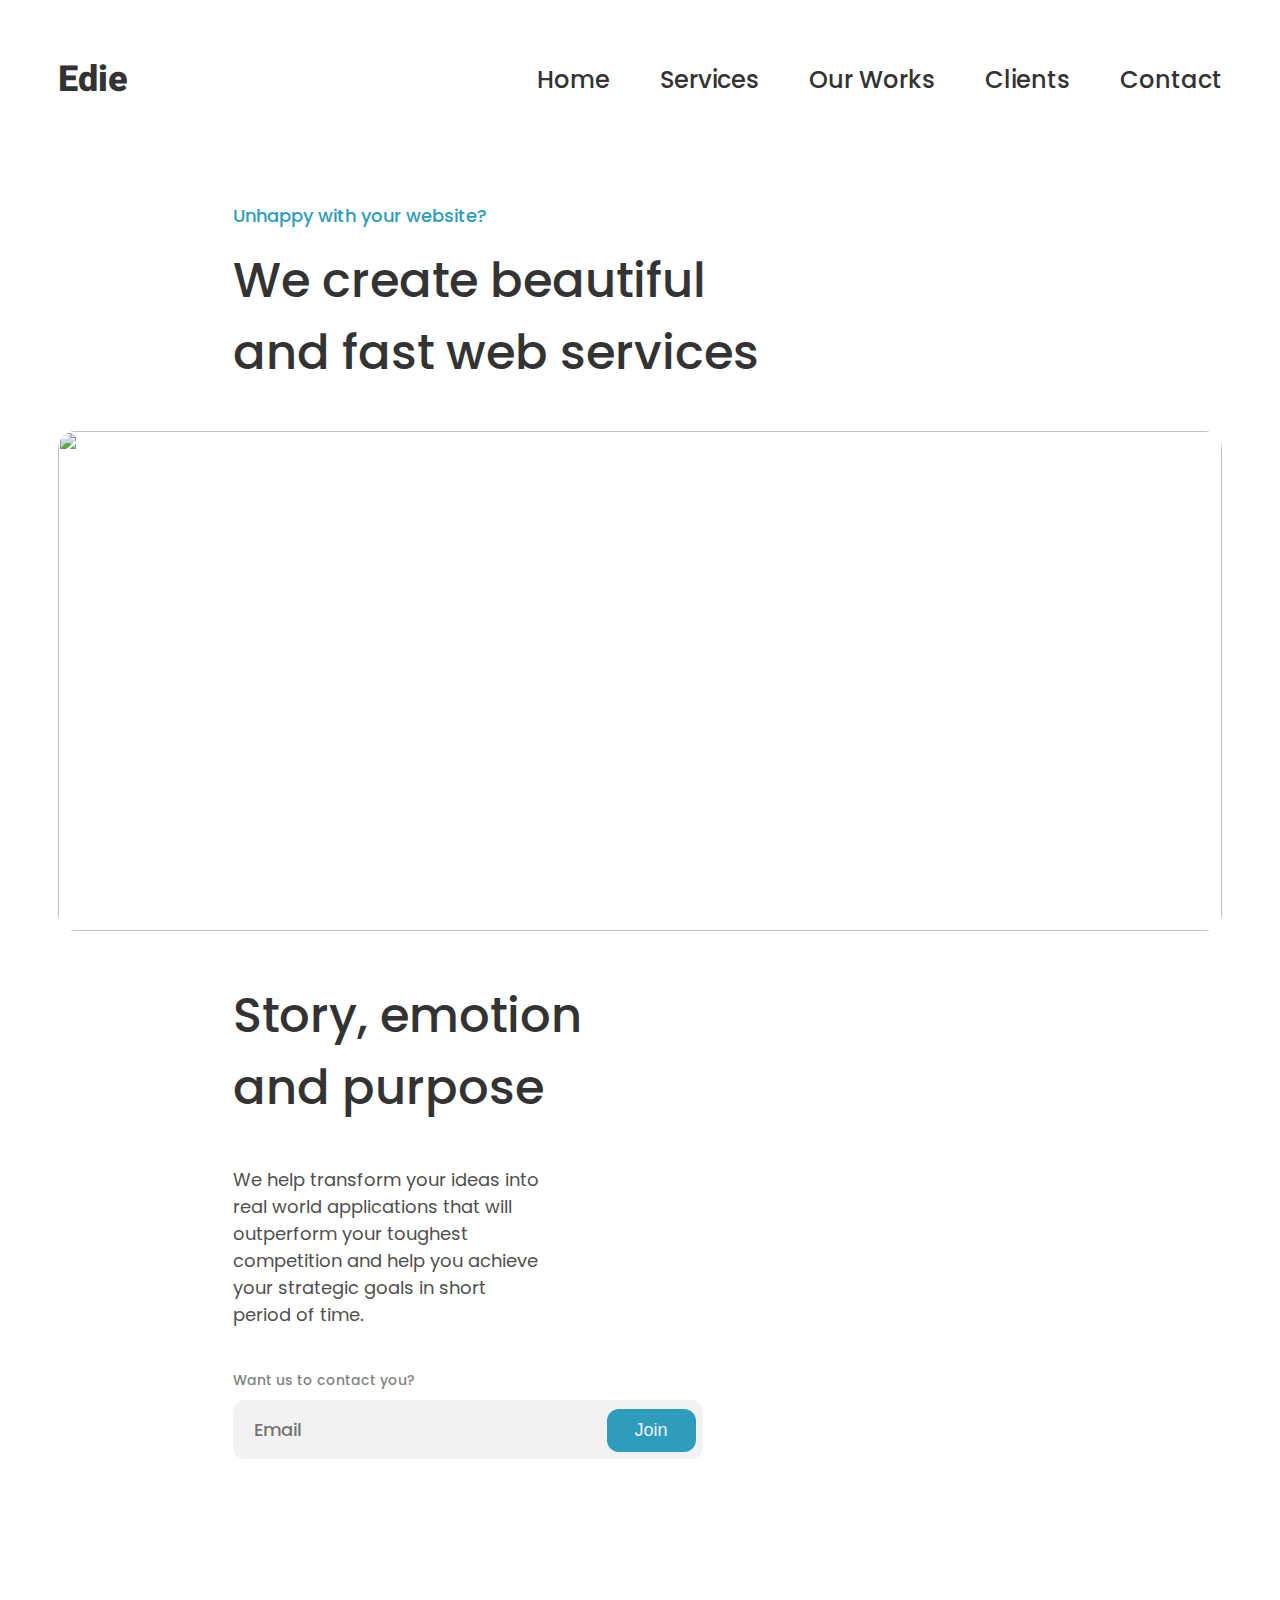
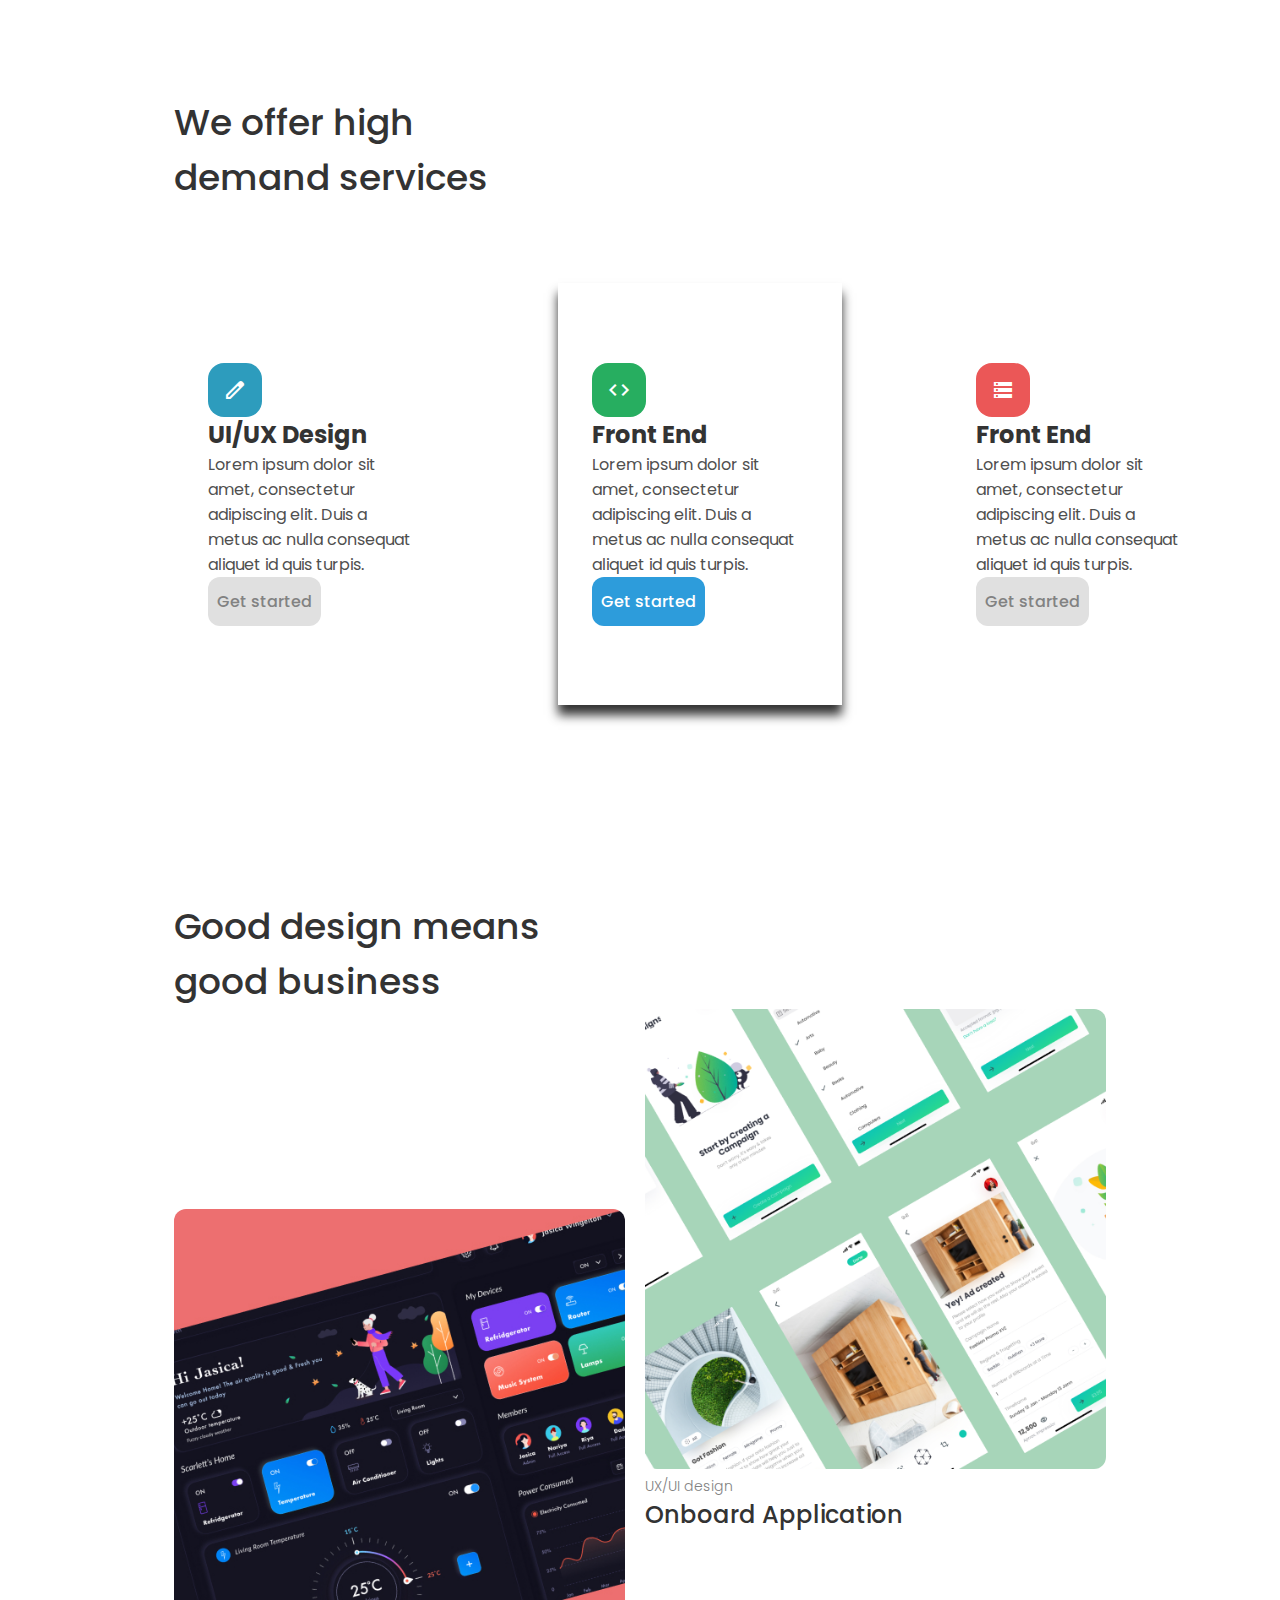
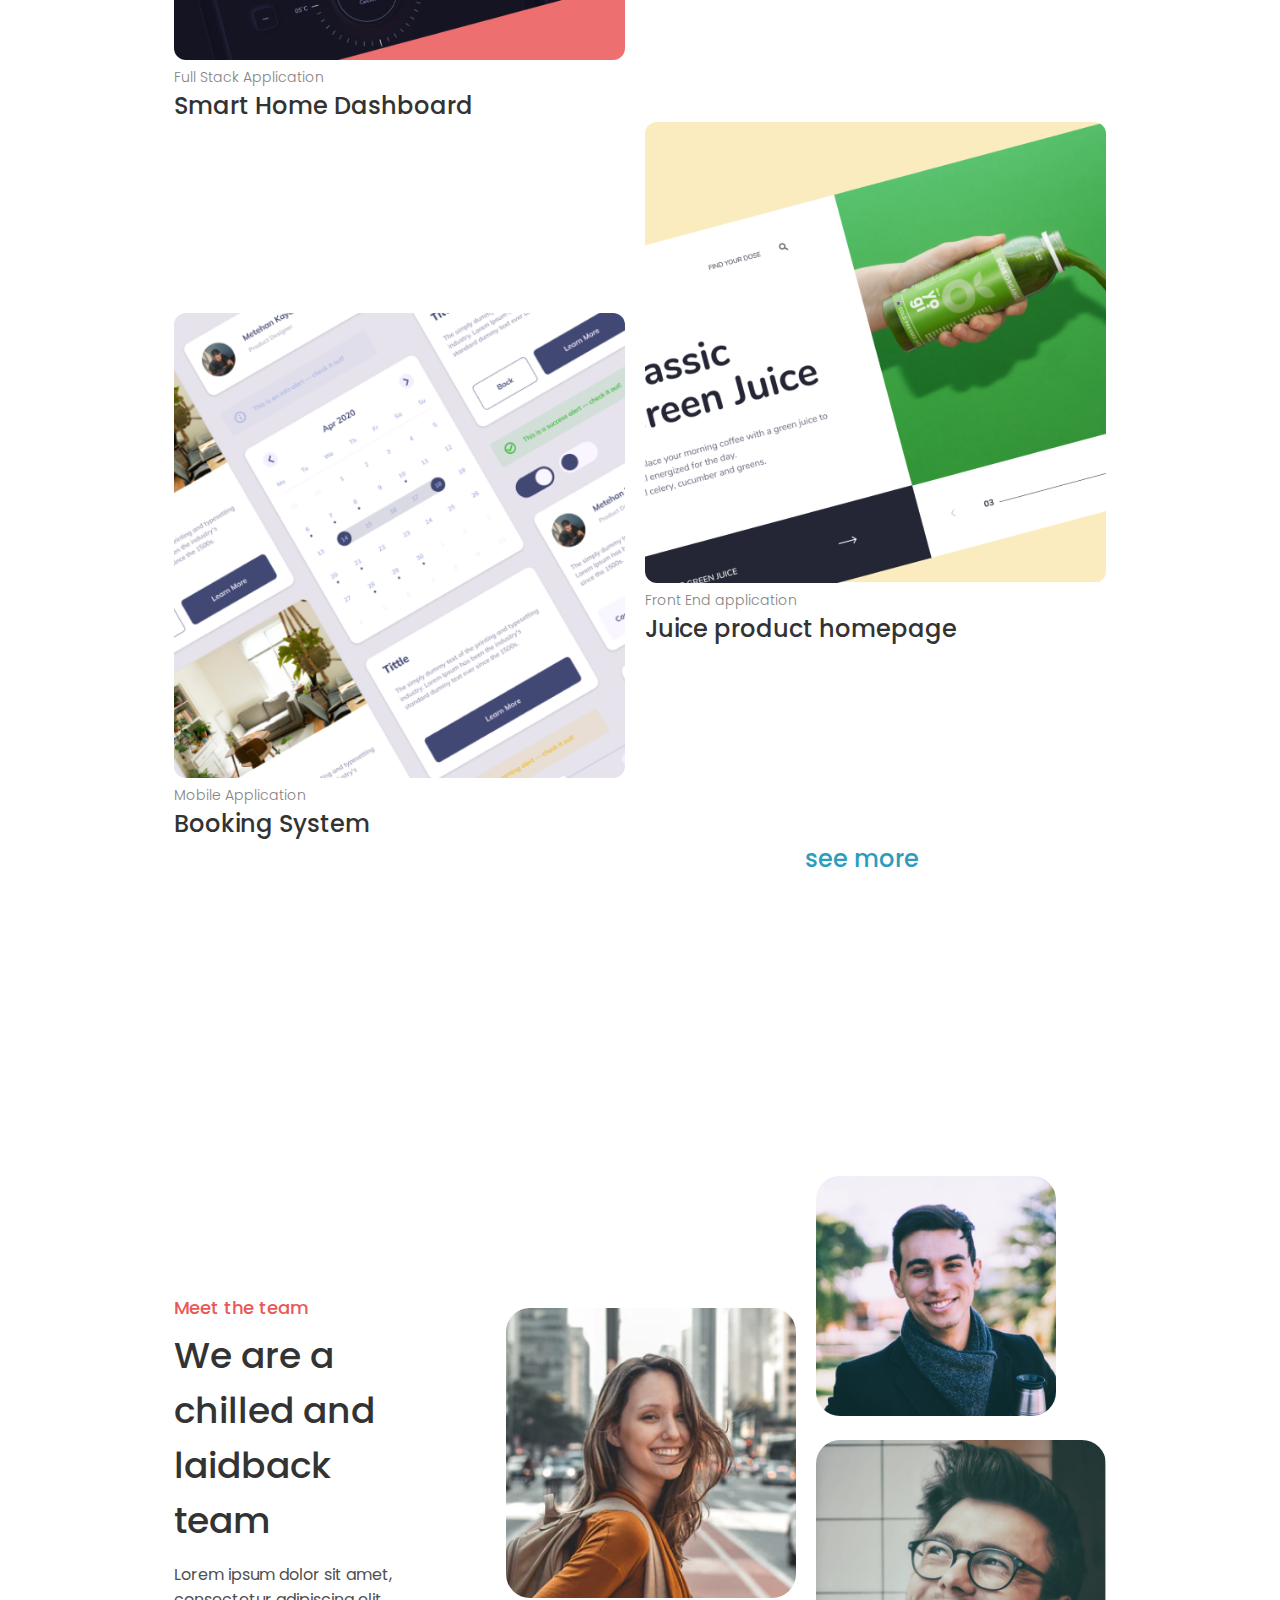
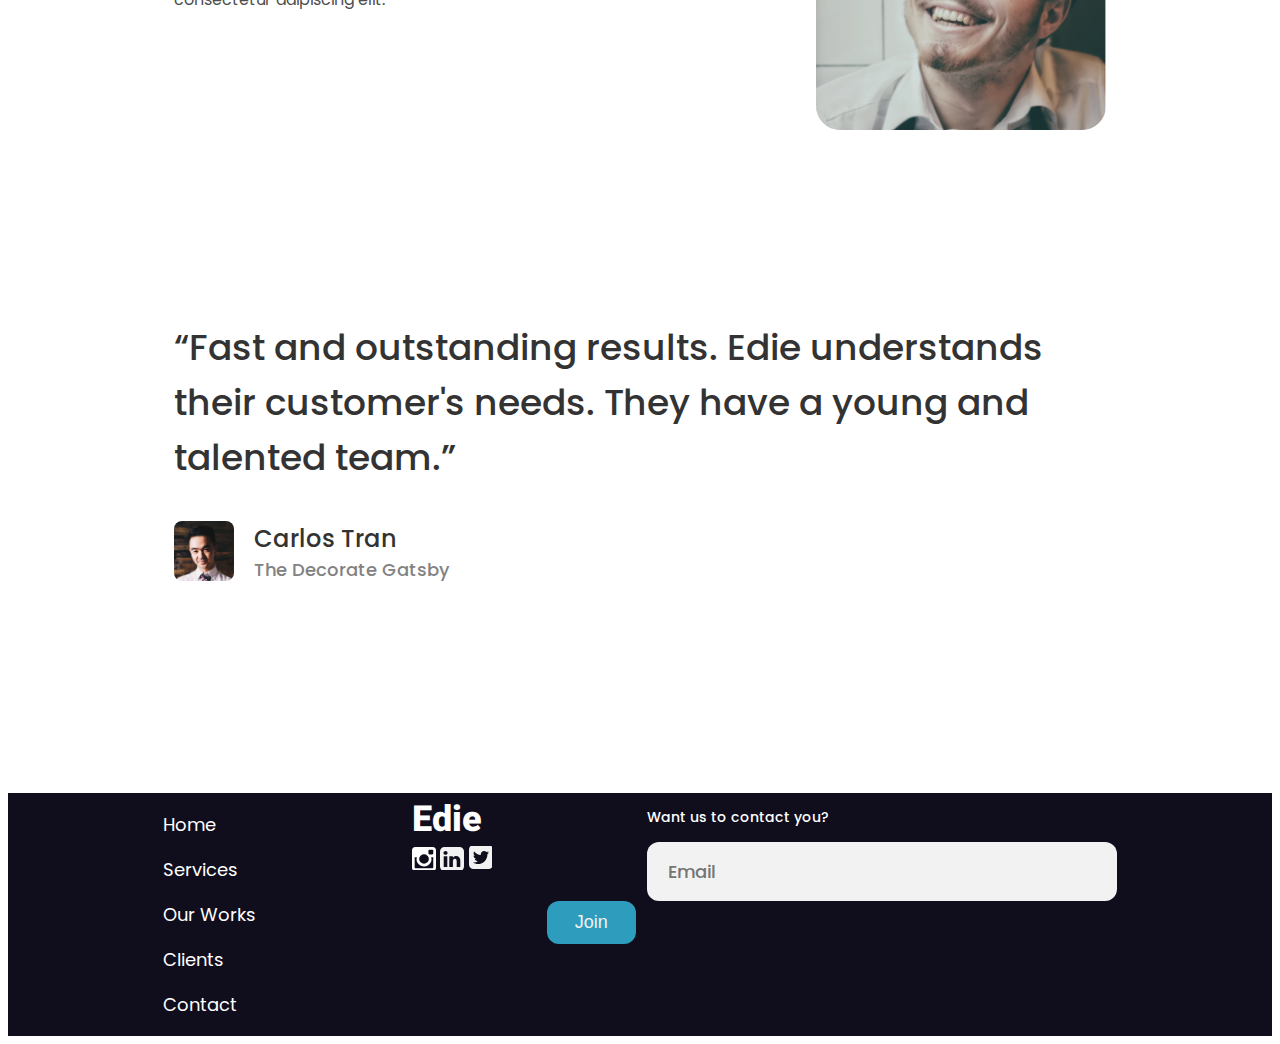
==== challenge-homepage/index.html @ 55cdc0e5 "teampage-challenge desktop done" ====
<!DOCTYPE html>
<html lang="en">
  <head>
    <meta charset="utf-8" />
    <meta
      name="viewport"
      content="width=device-width, initial-scale=1,
  maximum-scale=5"
    />

    <link rel="icon" href="devchallenges.png" />

    <link
      rel="shortcut icon"
      type="image/x-icon"
      href="https://devchallenges.io/"
    />

    <link
      href="https://fonts.googleapis.com/css2?family=Poppins:wght@400;500&display=swap"
      rel="stylesheet"
    />

    <!--Icons-->
    <link rel="stylesheet" href="https://fonts.googleapis.com/css2?family=Material+Symbols+Outlined:opsz,wght,FILL,GRAD@48,400,0,0" />
    <link rel="stylesheet" href="https://fonts.googleapis.com/css2?family=Material+Symbols+Outlined:opsz,wght,FILL,GRAD@48,400,0,0" />
    <link rel="stylesheet" href="https://fonts.googleapis.com/css2?family=Material+Symbols+Outlined:opsz,wght,FILL,GRAD@48,400,0,0" />
    <link rel="stylesheet" href="https://fonts.googleapis.com/css2?family=Material+Symbols+Outlined:opsz,wght,FILL,GRAD@48,400,0,0" />
    
    <!--Fonts-->
    <link rel="preconnect" href="https://fonts.googleapis.com">
    <link rel="preconnect" href="https://fonts.gstatic.com" crossorigin>
    <link href="https://fonts.googleapis.com/css2?family=Heebo:wght@800&display=swap" rel="stylesheet">

    <link rel="preconnect" href="https://fonts.googleapis.com">
    <link rel="preconnect" href="https://fonts.gstatic.com" crossorigin>
    <link href="https://fonts.googleapis.com/css2?family=Poppins:wght@300;400;500;700&display=swap" rel="stylesheet">


    <link rel = "stylesheet" href = "stylesheet.css">    

    <title>Edie Homepage</title>



  </head>
  <body>
    <main class = "home-page">
      <div class="title-and-nav">
        <div class="title-container">
          <p class = "title">Edie</p>
        </div>
        <div class="nav-container">
          <p class = "home-link">Home</p>
          <p class = "services-link">Services</p>
          <p class = "our-works-link">Our Works</p>
          <p class = "clients-link">Clients</p>
          <p class = "contact-link">Contact</p>
        </div>
      </div>

      <div class="intro-content">
        <div class="intro-content-container-1" style = "margin-bottom:42px;">
          <p class = "intro-content-p-1" style = "margin-bottom:16px">Unhappy with your website?</p>
          <p class = "intro-content-p-2">We create beautiful and fast web services</p>
        </div>
        <div class="intro-content-image-container-1" style = "margin-bottom:42px">
          <img class = "hero-image" src = "first-image-corrected.jpg">
        </div>
        <div class="intro-content-container-2" style = "margin-bottom: 42px;">
          <p class = "intro-content-2-p-1" style = "margin-bottom: 42px;">Story, emotion and purpose</p>
          <p class = "intro-content-2-p-2">We help transform your ideas into real world applications that will outperform your toughest competition and help you achieve your strategic goals in short period of time.</p>
        </div>
        <div class="intro-content-container-3">
          <p class = "intro-content-3-p-1" style = "margin-bottom: 9px;">Want us to contact you?</p>
          <input type = "text" placeholder = "Email" class = "email-input-form">
          <button type = "button" class = "email-input-form-button">Join</button>
        </div>
      </div>

      <div class="services-content">
        <div class="services-title-container" style = "margin-bottom: 42px;">
          <p class = "services-title" >We offer high demand services</p>                
        </div>
        <div class="services-options-container">
          <div class="service-option-card">
            <div class="service-options-icon">
              <span class="material-symbols-outlined">
                edit
                </span> 
            </div>
            <div class="service-option-title">
              UI/UX Design
            </div>
            <div class="service-option-description">
              Lorem ipsum dolor sit amet, consectetur adipiscing elit. Duis a metus ac nulla consequat aliquet id quis turpis.
            </div>
            <div class="service-option-get-started-button">
              <button class = "get-started-button" type = "button">Get started</button>
            </div>
          </div>

          <div class="service-option-card" style = "box-shadow: 0 10px 10px #333333; border:none;">
            <div class="service-options-icon">
              <span class="material-symbols-outlined"style = "background-color: #27AE60 ;">
                code
                </span>
            </div>
            <div class="service-option-title">
              Front End
            </div>
            <div class="service-option-description">
              Lorem ipsum dolor sit amet, consectetur adipiscing elit. Duis a metus ac nulla consequat aliquet id quis turpis.
            </div>
            <div class="service-option-get-started-button">
              <button class = "get-started-button" type = "button" style = "background-color: #2D9CDB; color: white;">Get started</button>
            </div>
          </div>

          <div class="service-option-card">
            <div class="service-options-icon">
              <span class="material-symbols-outlined" style = "background-color: #EB5757;">
                storage
                </span>
            </div>
            <div class="service-option-title">
              Front End
            </div>
            <div class="service-option-description">
              Lorem ipsum dolor sit amet, consectetur adipiscing elit. Duis a metus ac nulla consequat aliquet id quis turpis.
            </div>
            <div class="service-option-get-started-button">
              <button class = "get-started-button" type = "button">Get started</button>
            </div>
          </div>
        </div>
      </div>

      <div class="design-styles-content">
        <div class="design-styles-content-title">
          Good design means good business
        </div>
        <div class="design-styles-grid">
          <div class="design-styles-flex-1">
            <div class="design-styles--content">
              <div class="--content-image">
                <img src = "smarthome.jpg" class = "content-image">
              </div>
              <div class="--content-style-type">
                Full Stack Application
              </div>
              <div class="--content-title">
                Smart Home Dashboard
              </div>
            </div>
            <div class="design-styles--content">
              <div class="--content-image">
                <img src = "booking.png" class = "content-image">
              </div>
              <div class="--content-style-type">
                Mobile Application
              </div>
              <div class="--content-title">
                Booking System
              </div>
            </div>

          </div>
          <div class="design-styles-flex-2">
            <div class="design-styles--content">
              <div class="--content-image">
                <img src = "onboard.png" class = "content-image">
              </div>
              <div class="--content-style-type">
                UX/UI design
              </div>
              <div class="--content-title">
                Onboard Application
              </div>
            </div>
            <div class="design-styles--content">
              <div class="--content-image">
                <img src = "juice-product.png" class = "content-image">
              </div>
              <div class="--content-style-type">
                Front End application
              </div>
              <div class="--content-title">
                Juice product homepage
              </div>
            </div>           
          </div>
        </div>
        <div class="see-more-redirect-container">
          see more 
        </div>
      </div>

      <div class="team-content">
        <div class="team-description">
          <div class="meet-team-title-container">
            Meet the team
          </div>
          <div class="team-description-1-container">
            We are a chilled and laidback team
          </div>
          <div class="team-description-2-container">
            Lorem ipsum dolor sit amet, consectetur adipiscing elit.
          </div>
        </div>
        <div class="team-picture-container">
          <div class="first-picture-container">
            <img class = "first-container-image" src = "person3.png">
          </div>
          <div class="second-picture-container">
              <img class = "second-container-image-1" src = "person1.png">
              <img class = "second-container-image-2" src = "person2.png">
          </div>
        </div>
      </div>

      <div class="company-quote">
        <div class="company-quote-content">
          “Fast and outstanding results. Edie understands their customer's needs. They have a young and talented team.”              
        </div>
        <div class="person-name-title">
          <div class="person-image">
            <img class = "quote-image" src = "person4.png">
          </div>
          <div class="name-and-title">
            <div class="person-name">
              Carlos Tran
            </div>
            <div class="person-title">
              The Decorate Gatsby
            </div>
          </div>
        </div>
      </div>
     
    </main>

    <footer class="footer-content">
      <div class="footer-nav">
        <div class="footer-nav-container">
          <p class = "footer-home-link">Home</p>
          <p class = "footer-services-link">Services</p>
          <p class = "footer-our-works-link">Our Works</p>
          <p class = "footer-clients-link">Clients</p>
          <p class = "footer-contact-link">Contact</p>
        </div>
      </div>
      <div class="title-and-links">
        <div class="footer-title">
          Edie
        </div>
        <div class="footer-links">
          <img class = "ig-footer-link" src = "instagram.svg">
          <img class = "ln-footer-link" src = "linkedin.svg">
          <img class = "tw-footer-link" src = "twitter.svg">
        </div>
      </div>
      <div class="contact-form">
        <p class = "footer-content-contact">Want us to contact you?</p>
        <input type = "text" placeholder = "Email" class = "email-input-form">
        <button type = "button" class = "email-input-form-button">Join</button>
      </div>
    </footer>
  </body>
</html>
---- challenge-homepage/stylesheet.css ----
.home-page
{
    padding:45px 50px;
    /* margin: 0 auto; */
}

/*Title and Navigation*/
.title-and-nav
{
    display:flex;
    justify-content: space-between;
    align-items: center;
    color:#333333;
    margin-bottom:96px;
}

.title-and-nav p
{
    margin:0;
}

.title
{
    font-family: "Heebo";
    font-weight: 800;
    font-size: 36px;
}

.nav-container
{
    display:flex;
    gap:50px;
    font-family: "Poppins";
    font-weight:500;
    font-size:24px;
}


/*Intro Content*/
.intro-content
{
    font-family: "Poppins";
    display:flex;
    flex-direction: column;
    margin-bottom: 200px;
    /* align-items: center; */
}    

.intro-content-p-1
{
    font-size:18px;
    color:#2d9cbd;
    font-weight: 500;
}

.intro-content-p-2
{
    font-size: 48px;
    font-weight:500;
    max-width: 550px;
    color:#333333;
}

.intro-content-2-p-1
{
    font-size: 48px;
    font-weight: 500;
    max-width: 450px;
    color:#333333;
}

.intro-content-2-p-2
{
    font-size: 18px;
    font-weight: 400;
    max-width: 310px;
    color:#4f4f4f;
}

.intro-content-3-p-1
{
    font-size:14px;
    font-weight: 500;
    color: #828282;
}

.email-input-form
{
    font-family: "Poppins";
    border:none;
    background-color: #f2f2f2;
    color:#bdbdbd;
    font-weight: 500;
    font-size:18px;
    border-radius: 12px;
    height:57px;
    padding-left:21px;
    padding-right:100px;
}

.email-input-form-button
{
    font-size:18px;
    color:#f2f2f2;
    border-radius: 12px;
    background-color: #2d9cbd;
    border:none;
    padding: 11px 28px;
    margin-left:-100px;
}

.intro-content p,
.intro-content input
{
    margin-left: 15%;    
}

.intro-content p
{
    margin-top:0;
    margin-bottom:0;
}

.intro-content-image-container-1
{
    /* display:flex; */
    /* justify-content: center; */
    /* width:100%; */
    overflow:visible;
}

/*Services Content*/
.services-content
{
    font-family: "Poppins";
    display:flex;
    flex-direction: column;
    justify-content: center;
    margin: 0 10%;    
    margin-bottom:194px;
}

.services-title
{
    font-size: 36px;
    font-weight: 500;
    max-width:400px;
    color:#333333;
}

.services-title-container
{
    /* margin-left: 10%; */
}

.services-options-container
{
    display: flex;
    margin: 0 auto;
    gap:100px;
    /* align-items: center; */
    /* margin: 0 50%; */    
}

.service-option-card
{
    display:flex;
    flex-direction:column;
    width:250px;
    height:422px;
    justify-content: center;
    padding-left: 34px;
}

.service-option-title
{
    font-weight: 700;
    font-size: 24px;
    color:#333333;
}

.service-option-description
{
    font-weight: 400;
    font-size: 16px;
    max-width: 210px;
    color:#4f4f4f;
}

.get-started-button
{
    font-family: "Poppins";
    font-weight: 500;
    font-size:16px;
    color: #828282;
    background-color: #e0e0e0;
    border:none;
    border-radius: 12px;
    padding: 12px 9px;
}

.hero-image
{
    width:100%;
    height:500px;
    object-fit: cover;
    border-radius: 18px;   
}

/*Material icons*/

.material-symbols-outlined
{
    background-color: #2d9cbd;
    color:white;
    border-radius: 16px;
    padding: 15px 15px;
}

/*Design Style Content*/

.design-styles-content
{
    font-family: "Poppins";
    display:flex;
    flex-direction: column;
    margin: 0 10%;
    margin-bottom:300px;
    /* align-items: center; */
    /* justify-content: center; */
}

.design-styles-content-title
{
    font-weight: 500;
    font-size: 36px;
    color: #333333;
    max-width:400px;
    /* margin-left:10%; */
}

.--content-style-type
{
    font-weight: 300;
    font-size:14px;
    color: #828282;
}

.--content-title
{
    font-weight: 500;
    font-size: 24px;
    color:#333333;
}

.design-styles-grid
{
    display:flex;
    margin:0 auto;
    gap: 20px;
    /* margin: 0 10%; */
    /* gap:20px; */
    /* justify-content: space-evenly;     */
    /* flex-direction: row; */
}

.design-styles-flex-1
{
    display: flex;
    flex-direction: column;
    padding-top:200px;    
    gap:190px;
}

.design-styles-flex-2
{
    display:flex;
    flex-direction: column;
    gap:190px;
}

.content-image
{
    width:100%;
    height:100%;
    object-fit: contain;
    border-radius: 12px;
}

.see-more-redirect-container
{
    font-weight: 500;
    font-size: 24px;
    color:#2d9cbd;
    align-self: flex-end;
    margin-right: 20%;
}

/*Team Content*/
.team-content
{
    font-family: "Poppins";
    display: flex;
    margin: 0 10%;
    gap:110px;
    margin-bottom:190px;
    /* justify-content: center; */
    /* gap:300px; */
}

.team-description
{
    display:flex;
    flex-direction: column;
    /* justify-content: center; */
    align-self: center;
}

.meet-team-title-container
{
    font-weight: 500;
    font-size: 18px;
    color:#eb5757;
    margin-bottom:7px;
}

.team-description-1-container
{
    font-weight: 500;
    font-size: 36px;
    color:#333333;
    max-width: 300px;
    margin-bottom:14px;
}

.team-description-2-container
{
    font-weight: 400;
    font-size: 16px;
    color: #4f4f4f;
    max-width: 300px;
}

.team-content img
{
    border-radius:24px;
}

.team-picture-container
{
    display:flex;
    margin: 0 auto;
    gap:20px;
}

.first-picture-container
{
    display:flex;
    align-items: center;
}

.first-container-image, .second-container-image-2
{
    width:290px;
    height:290px;
}

.second-picture-container
{
    display:flex;
    flex-direction: column;
    gap:24px;
}

.second-container-image-1
{
    width:240px;
    height:240px;
}

/*Company Quote*/
.company-quote
{
    font-family: "Poppins";
    display:flex;
    flex-direction: column;
    margin: 0 10%;
    margin-bottom:160px;
}

.company-quote-content
{
    font-weight: 500;
    font-size: 36px;
    color:#333333;
    max-width:950px;
    margin-bottom:36px;
}

.person-name
{
    font-weight: 500;
    font-size: 24px;
    color:#333333;
}

.person-title
{
    font-weight: 500;
    font-size: 18px;
    color:#828282;
}

.person-name-title
{
    display:flex;
    gap:20px;
    /* flex-direction: column; */
}

.person-image
{}

.quote-image
{
    width:60px;
    height:60px;
    border-radius: 8px;
}

.name-and-title
{
    display:flex;
    flex-direction: column;
}

/*Footer Content*/
.footer-content
{
    font-family: "Poppins";
    display:flex;
    border:none;
    background-color: #100E1D;
    color:white;
    justify-content: space-evenly;    
}

.footer-nav-container
{
    font-weight: 400;
    font-size: 18px;
}

.footer-title
{
    font-family: "Heebo";
    font-size: 36px;
    font-weight: 800;
}

.footer-content-contact
{
    font-family: "Poppins";
    font-weight: 500;
    font-size:14px;
}
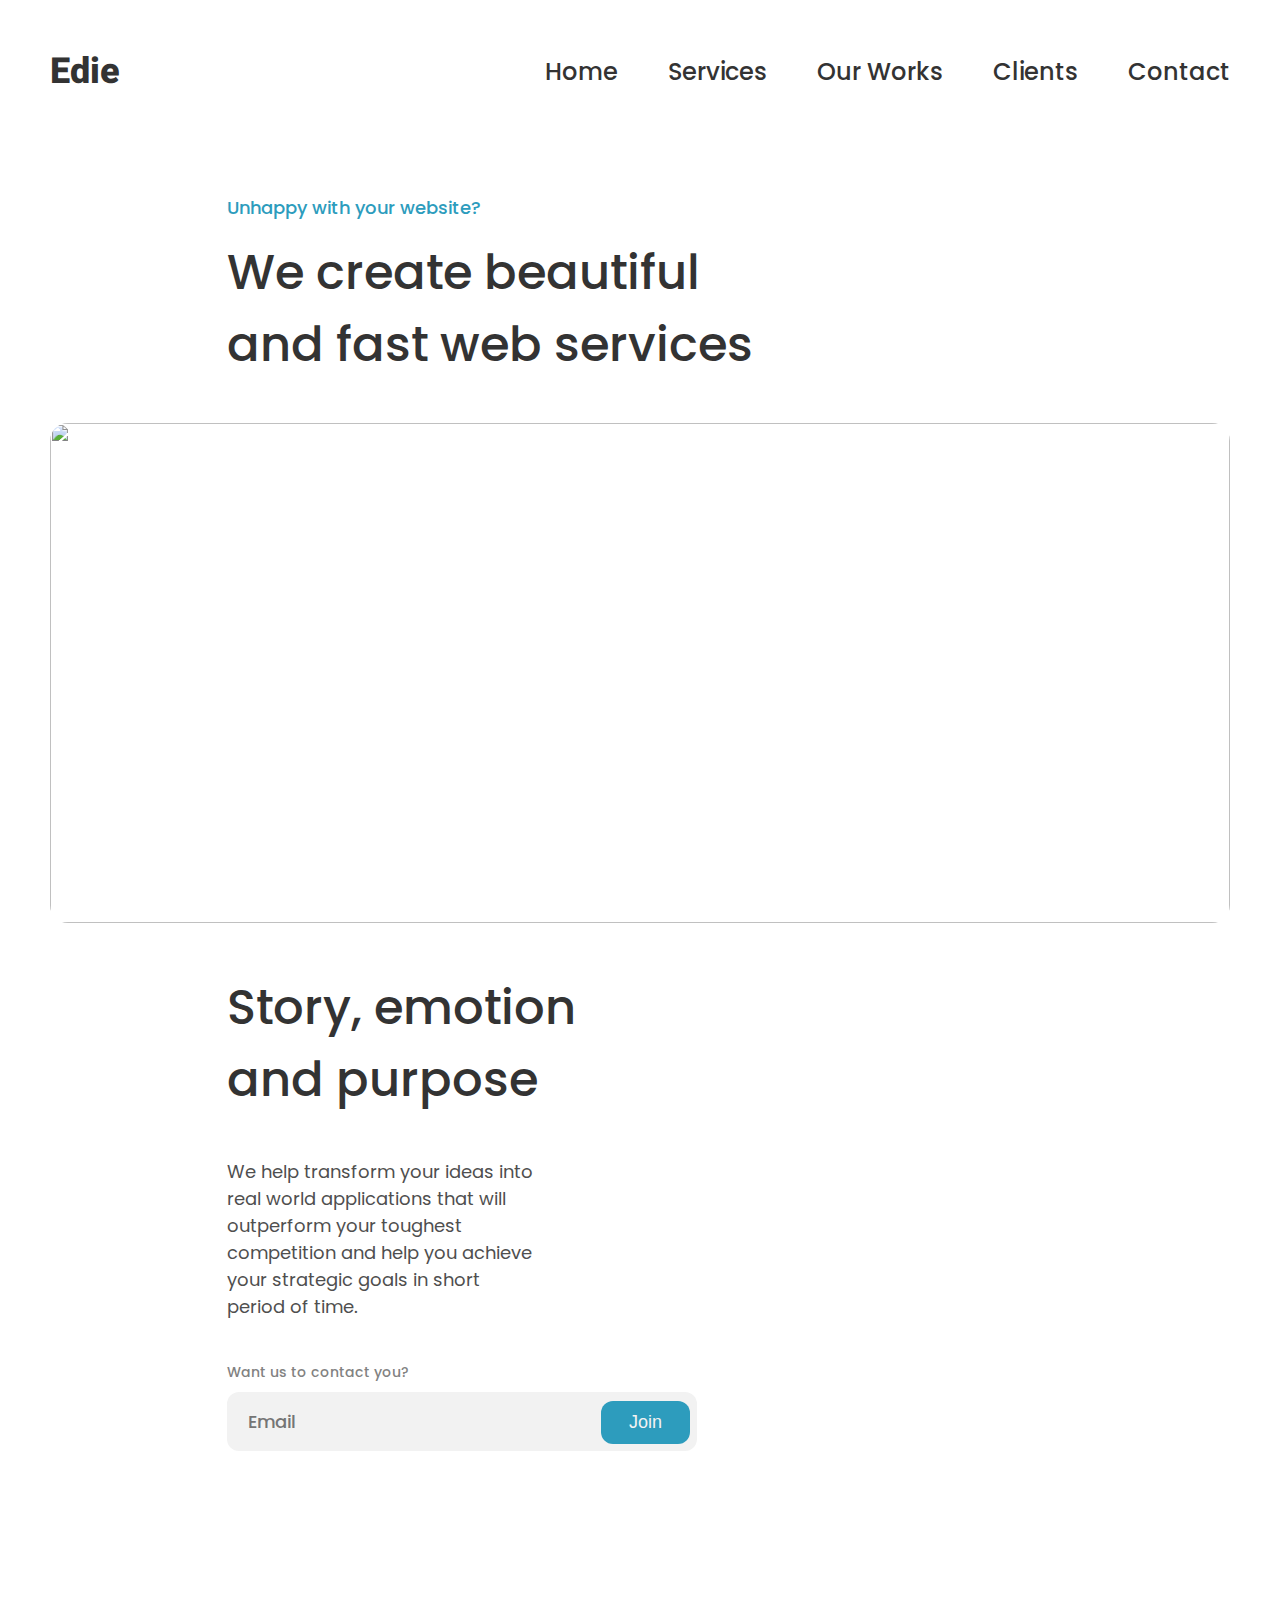
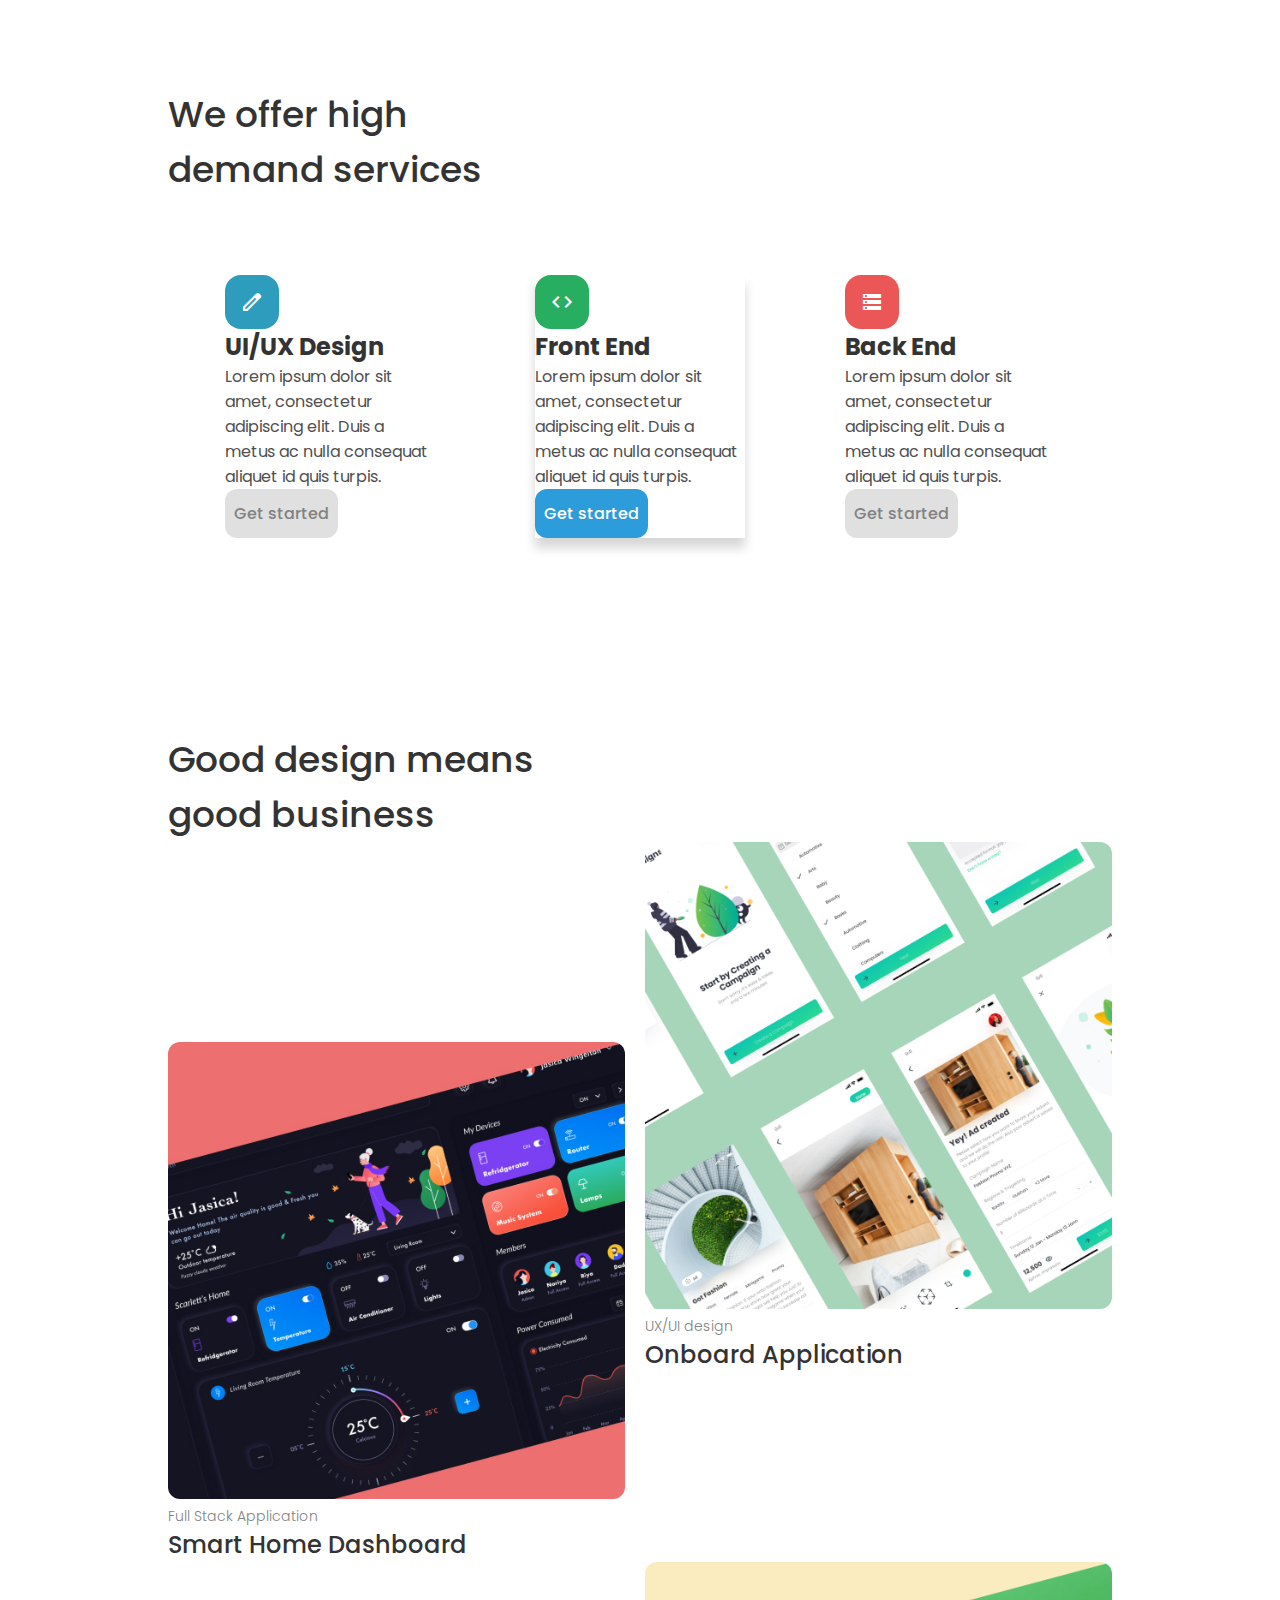
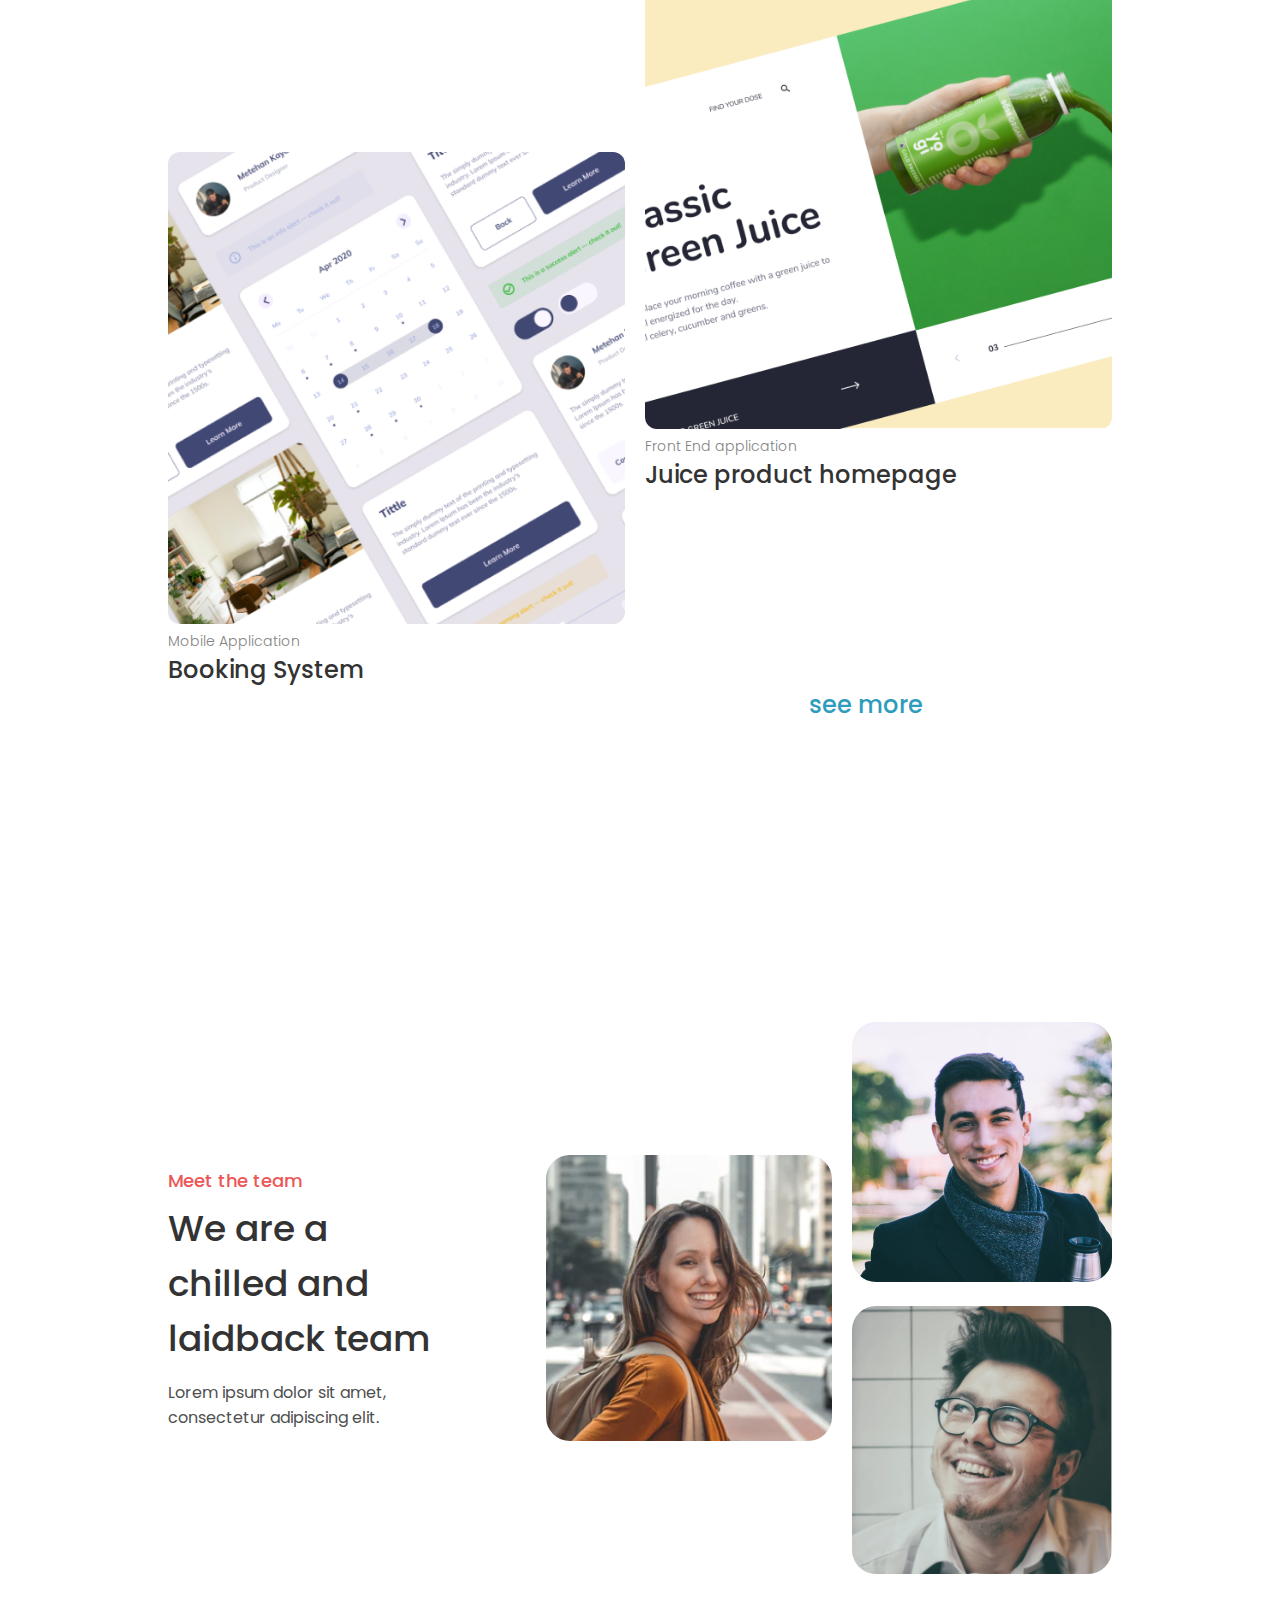
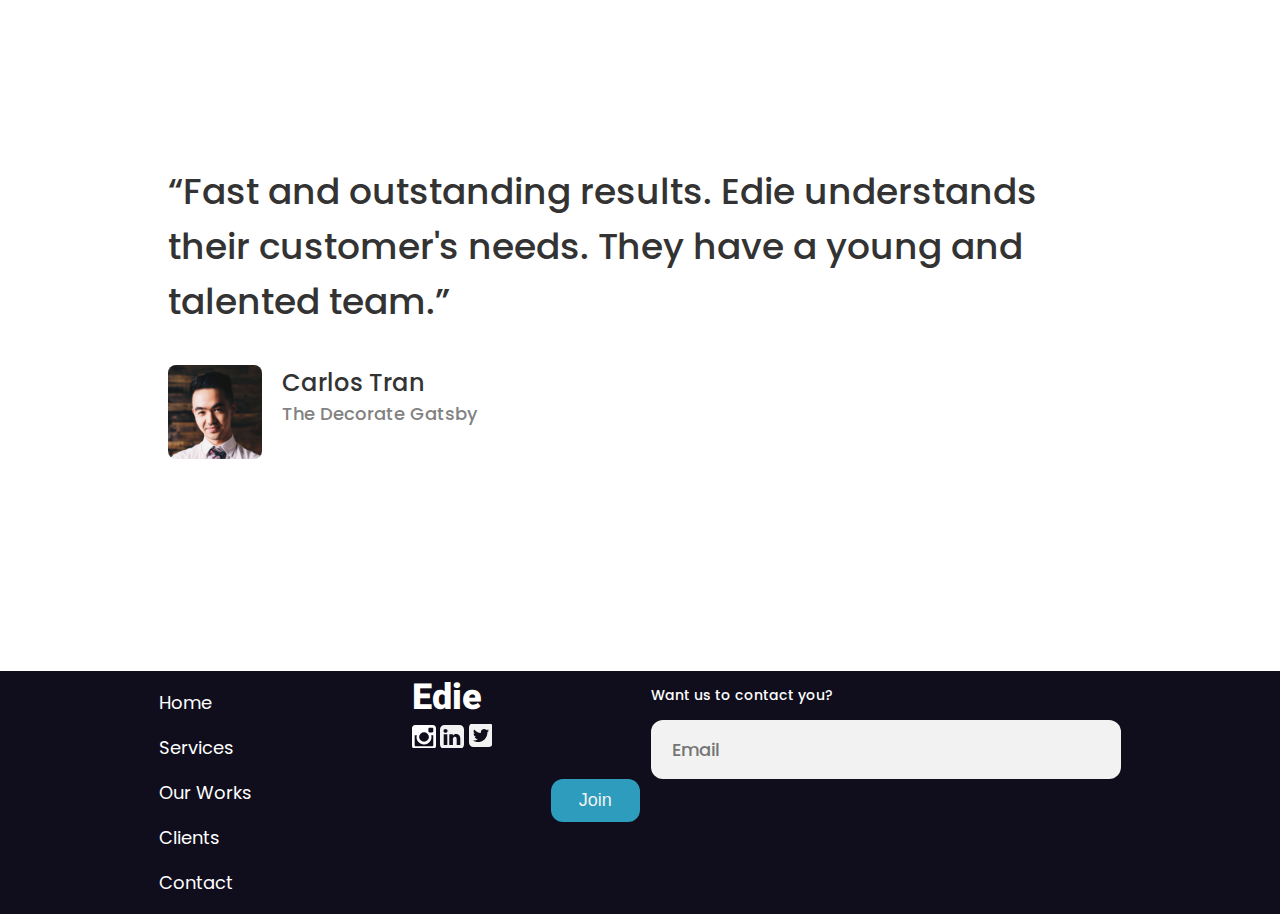
==== commit 324224eb: "challenge all responsive completed :)" ====
--- a/challenge-homepage/index.html
+++ b/challenge-homepage/index.html
@@ -57,6 +57,12 @@
           <p class = "clients-link">Clients</p>
           <p class = "contact-link">Contact</p>
         </div>
+
+        <div class="nav-container-small">
+          <span class="material-symbols-outlined" style = "color:black; background-color: transparent;">
+            menu
+            </span> 
+        </div>
       </div>
 
       <div class="intro-content">
@@ -100,7 +106,7 @@
             </div>
           </div>
 
-          <div class="service-option-card" style = "box-shadow: 0 10px 10px #333333; border:none;">
+          <div class="service-option-card" style = "box-shadow: 0 10px 10px rgb(51, 51, 51, 0.2); border:none; padding: 0;">
             <div class="service-options-icon">
               <span class="material-symbols-outlined"style = "background-color: #27AE60 ;">
                 code
@@ -124,7 +130,7 @@
                 </span>
             </div>
             <div class="service-option-title">
-              Front End
+              Back End
             </div>
             <div class="service-option-description">
               Lorem ipsum dolor sit amet, consectetur adipiscing elit. Duis a metus ac nulla consequat aliquet id quis turpis.
--- a/challenge-homepage/stylesheet.css
+++ b/challenge-homepage/stylesheet.css
@@ -1,7 +1,19 @@
+body
+{
+    margin:0;
+}
 .home-page
 {
     padding:45px 50px;
     /* margin: 0 auto; */
+}
+
+@media (max-width:750px)
+{
+    .home-page
+    {
+        padding:10px 10px
+    }
 }
 
 /*Title and Navigation*/
@@ -26,6 +38,7 @@
     font-size: 36px;
 }
 
+
 .nav-container
 {
     display:flex;
@@ -33,6 +46,34 @@
     font-family: "Poppins";
     font-weight:500;
     font-size:24px;
+}
+
+@media(min-width:800px)
+{
+    .nav-container-small
+    {
+        display:none;
+    }
+}
+
+
+@media (max-width:800px)
+{
+    .title-and-nav
+    {
+        flex-shrink: 1;
+    }
+    .title
+    {
+        font-size: 24px;
+    }    
+
+    .nav-container
+    {
+        font-size: 16px;
+        display:none;
+    }
+
 }
 
 
@@ -93,7 +134,8 @@
     font-weight: 500;
     font-size:18px;
     border-radius: 12px;
-    height:57px;
+    height:57px;    
+    /* box-sizing: border-box; */
     padding-left:21px;
     padding-right:100px;
 }
@@ -129,6 +171,40 @@
     overflow:visible;
 }
 
+@media (max-width: 750px)
+{
+    .intro-content
+    {
+        margin-bottom:100px;
+    }
+    .intro-content-p-1, .intro-content-2-p-2
+    {
+        font-size: 12px;
+    }
+
+    .intro-content-p-2, .intro-content-2-p-1
+    {
+        font-size: 24px;
+    }   
+
+    .intro-content-3-p-1
+    {
+        font-size: 10px;
+    }
+
+    .email-input-form-button, .email-input-form
+    {
+        font-size:14px;
+    }
+
+    .intro-content p,
+    .intro-content input
+    {
+        /* margin: 0 auto;   */
+    }
+
+}
+
 /*Services Content*/
 .services-content
 {
@@ -156,20 +232,29 @@
 .services-options-container
 {
     display: flex;
-    margin: 0 auto;
+    /* margin: 0 auto; */
     gap:100px;
+    flex-shrink: 0;
+    justify-content: center;
+    /* width:100%; */
+    /* min-width:0; */
     /* align-items: center; */
     /* margin: 0 50%; */    
+    /* white-space:break-spaces; */
+    /* overflow: hidden; */
 }
 
 .service-option-card
 {
     display:flex;
     flex-direction:column;
-    width:250px;
-    height:422px;
+    /* width:100%; */
+    /* height:422px; */
     justify-content: center;
-    padding-left: 34px;
+    /* align-items: center; */
+    /* padding-left: 34px; */
+    /* flex-shrink: 1; */
+    /* white-space: nowrap; */
 }
 
 .service-option-title
@@ -207,6 +292,35 @@
     border-radius: 18px;   
 }
 
+@media (max-width: 750px)
+{
+    .services-title
+    {
+        font-size: 24px;
+        max-width:250px;
+    }
+
+    .services-options-container
+    {
+        flex-direction: column;      
+        margin:0;  
+    }
+
+    .service-option-card
+    {
+        padding: 0;
+    }
+
+    .services-content
+    {
+        margin-bottom:155px;
+        /* margin: 0 auto; */
+        align-items: center;
+        /* justify-content: center; */
+    }
+
+}
+
 /*Material icons*/
 
 .material-symbols-outlined
@@ -239,6 +353,7 @@
     /* margin-left:10%; */
 }
 
+
 .--content-style-type
 {
     font-weight: 300;
@@ -258,6 +373,7 @@
     display:flex;
     margin:0 auto;
     gap: 20px;
+    /* overflow: hidden; */
     /* margin: 0 10%; */
     /* gap:20px; */
     /* justify-content: space-evenly;     */
@@ -282,7 +398,7 @@
 .content-image
 {
     width:100%;
-    height:100%;
+    /* height:100%; */
     object-fit: contain;
     border-radius: 12px;
 }
@@ -294,6 +410,56 @@
     color:#2d9cbd;
     align-self: flex-end;
     margin-right: 20%;
+}
+
+@media (max-width: 750px)
+{
+    .design-styles-content-title
+    {
+        font-size: 24px;
+    }
+
+    .--content-style-type
+    {
+        font-size: 12px;
+    }
+
+    .--content-title
+    {
+        font-size: 18px;
+    }
+
+    .design-styles-content
+    {
+        margin: 0 auto;
+        align-items: center;
+    }
+
+    .design-styles-grid
+    {
+        flex-direction: column;
+        margin: 0;
+    }
+
+    .design-styles-flex-1
+    {
+        padding-top:48px;
+        gap: 36px;
+    }
+
+    .design-styles-flex-2
+    {
+        padding-top:36px;
+        gap:36px;
+    }
+
+    .see-more-redirect-container
+    {
+        font-size: 18px;
+        margin:0;
+    }
+
+
 }
 
 /*Team Content*/
@@ -361,8 +527,9 @@
 
 .first-container-image, .second-container-image-2
 {
-    width:290px;
-    height:290px;
+    width:100%;
+    /* height:290px; */
+    object-fit: contain;
 }
 
 .second-picture-container
@@ -374,8 +541,46 @@
 
 .second-container-image-1
 {
-    width:240px;
-    height:240px;
+    width:100%;
+    /* height:240px; */
+    object-fit: contain;
+}
+
+@media (max-width:750px)
+{
+    .team-content
+    {
+        flex-direction: column;
+        margin: 0 auto;        
+        align-items: center;
+    }
+
+    .team-description
+    {
+        align-self: flex-start;
+    }
+
+    .team-picture-container
+    {
+        width:80%;
+        /* min-width: 0; */
+    }
+
+    .first-container-image, .second-container-image-2
+    {
+        width:100%;
+        /* height:140px; */
+        object-fit: contain;
+    }
+    .second-container-image-1
+    {
+        width:100%;
+        /* height:140px; */
+        object-fit: contain;
+    }
+
+
+    
 }
 
 /*Company Quote*/
@@ -419,12 +624,14 @@
 }
 
 .person-image
-{}
+{
+    width:10%;
+}
 
 .quote-image
 {
-    width:60px;
-    height:60px;
+    width:100%;
+    /* height:60px; */
     border-radius: 8px;
 }
 
@@ -432,6 +639,23 @@
 {
     display:flex;
     flex-direction: column;
+}
+
+@media (max-width: 750px)
+{
+    .company-quote-content
+    {
+        font-size: 24px;
+    }
+
+    .company-quote
+    {
+        margin-top:196px;
+        margin-right:0;
+        margin-left:0;
+        margin-bottom:203px;        
+        
+    }
 }
 
 /*Footer Content*/
@@ -443,6 +667,7 @@
     background-color: #100E1D;
     color:white;
     justify-content: space-evenly;    
+    width:100%;
 }
 
 .footer-nav-container
@@ -465,4 +690,18 @@
     font-size:14px;
 }
 
-
+@media (max-width: 750px)
+{
+    .footer-content
+    {
+    flex-direction: column;
+    width: 100%;
+    /* padding-top: 36px;
+    padding-left:44px;
+    padding-bottom:44px; */
+    padding: 36px 44px;
+    box-sizing: border-box;
+    /* width: 100%; */
+    /* margin: 0 auto; */
+    }
+}
